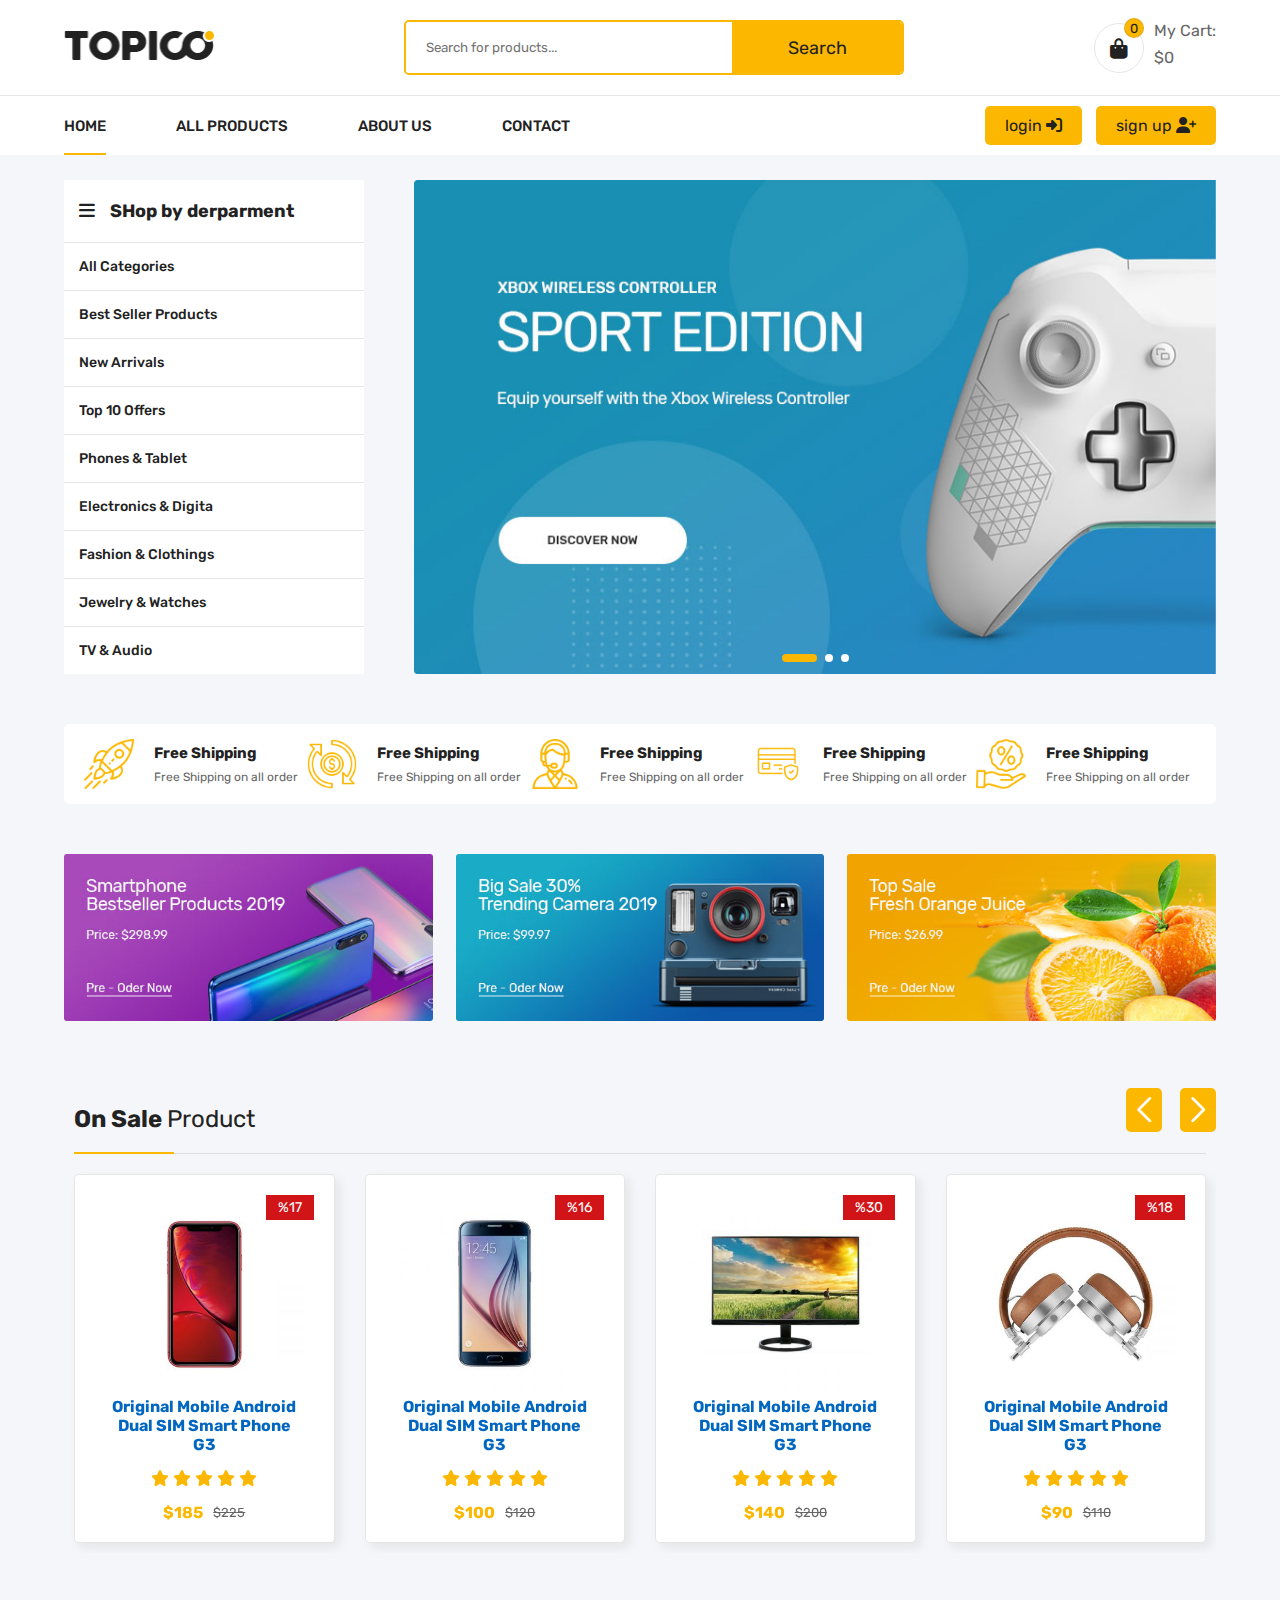
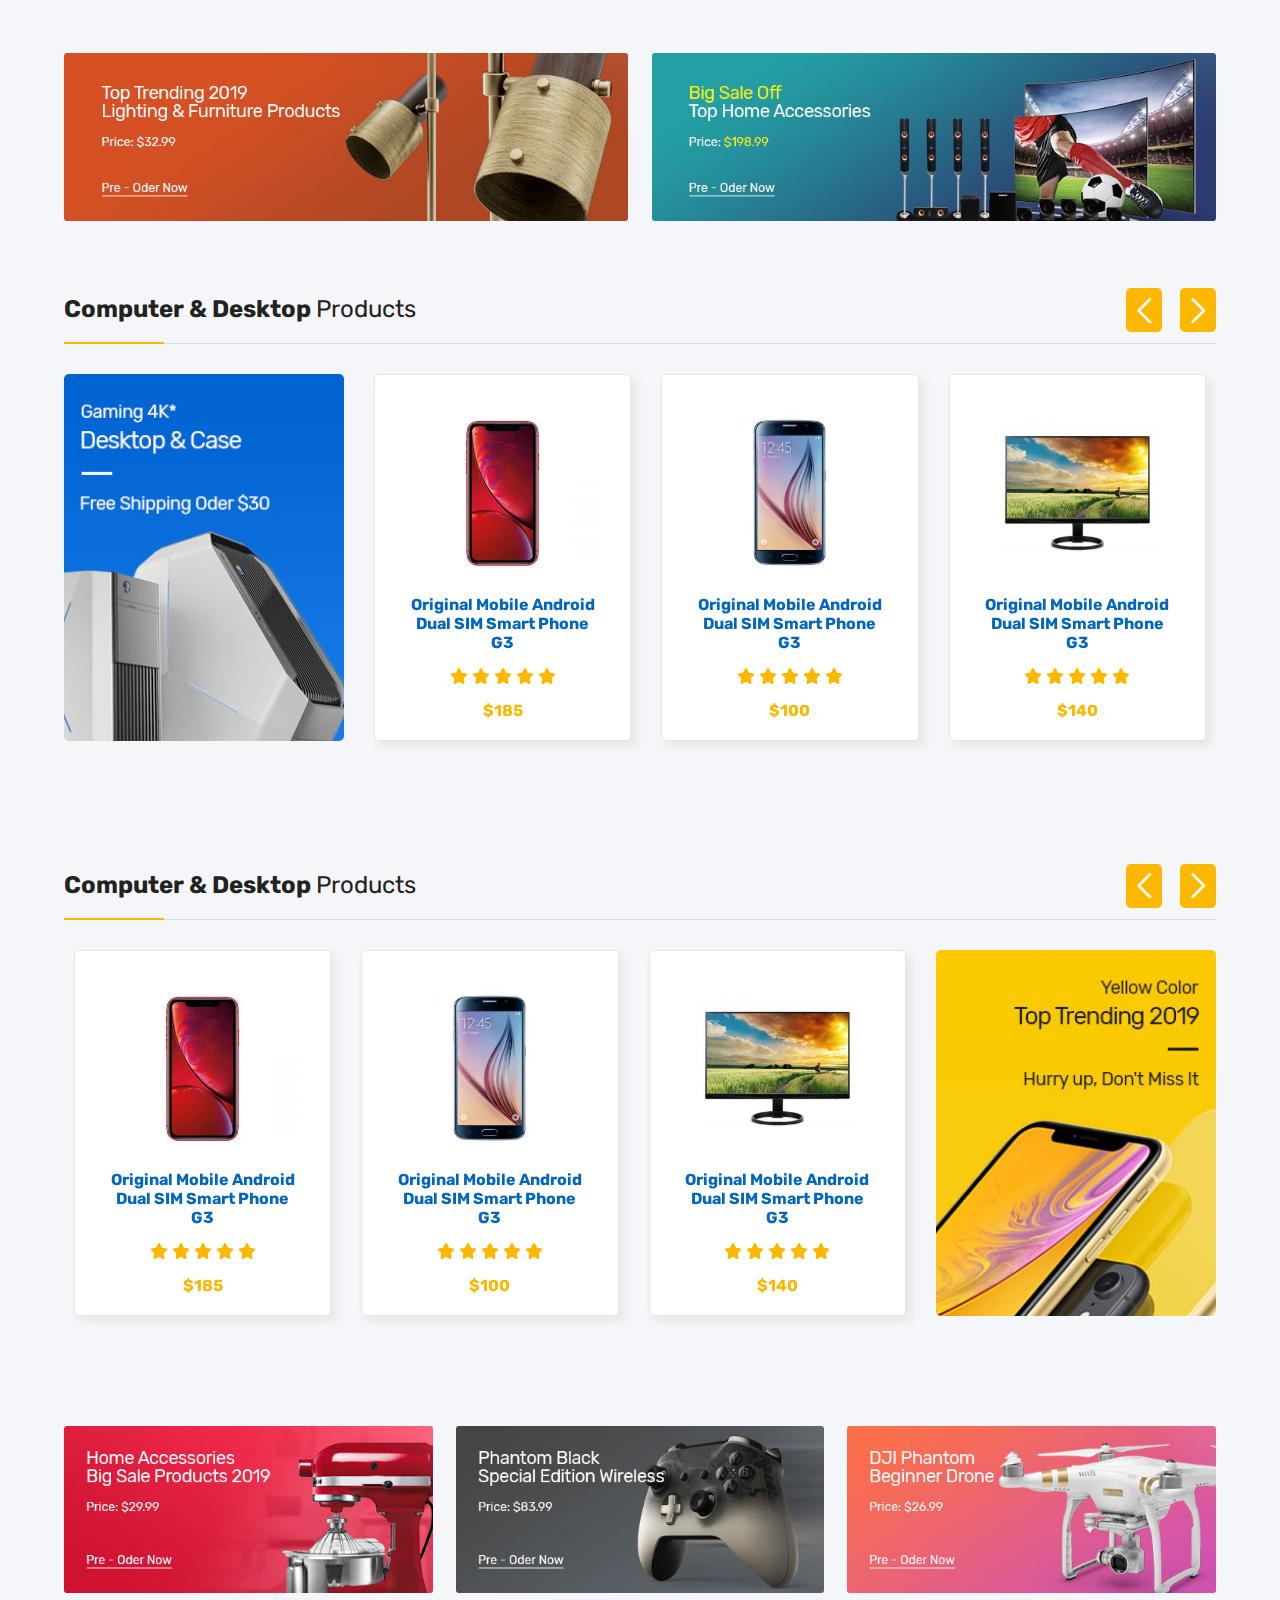
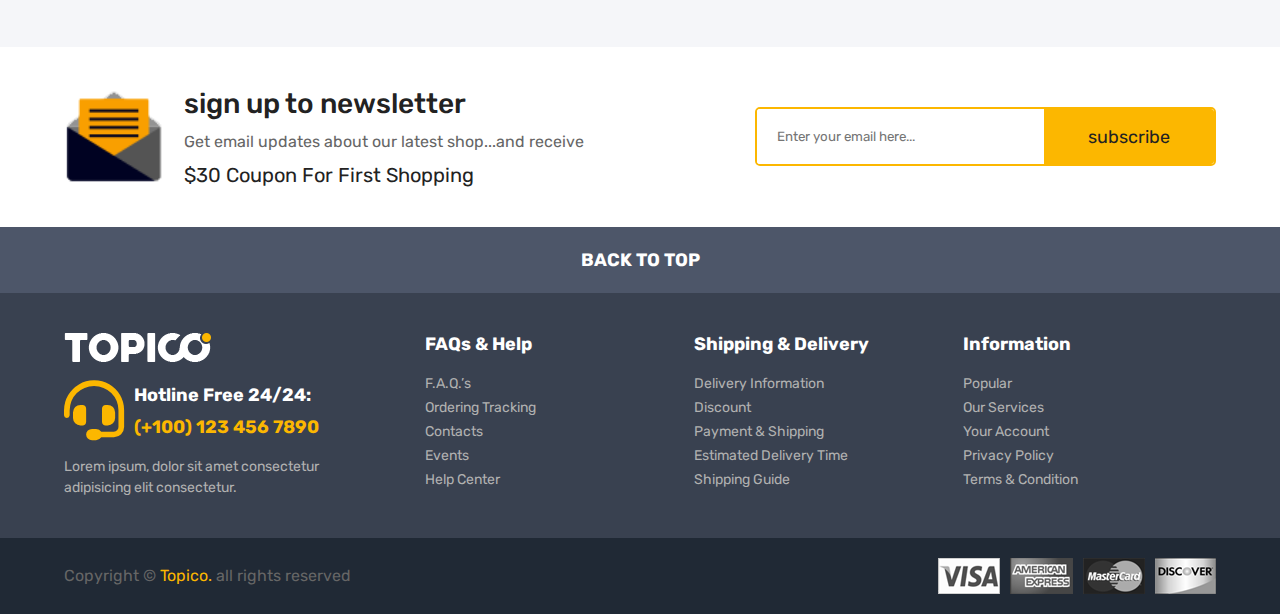
==== index.html @ 43ccbbe2 "Add files via upload" ====
<!DOCTYPE html>
<html lang="en">
<head>
    <meta charset="UTF-8">
    <meta name="viewport" content="width=device-width, initial-scale=1.0">
    <title>Topoco</title>

    <!-- File CSS -->
    <link rel="stylesheet" href="css/style.css">

    <!-- Font Awesome -->
    <link rel="stylesheet" href="https://cdnjs.cloudflare.com/ajax/libs/font-awesome/6.5.1/css/all.min.css">

    <!-- Link Swiper's CSS -->
    <link rel="stylesheet" href="https://cdn.jsdelivr.net/npm/swiper@11/swiper-bundle.min.css" />

</head>
<body>


    <header>
        <div class="container top-nav">
            <a href="index.html" class="logo"><img src="img/logo-black.png" alt=""></a>
            <form action="" class="search">
                <input type="search" placeholder="Search for products...">
                <button type="submit">Search</button>
            </form>

            <div class="cart_header">
                <div onclick="open_cart()" class="icon_cart">
                    <i class="fa-solid fa-bag-shopping"></i>
                    <span class="count_item">0</span>
                </div>
                <div class="tottal_price">
                    <p>My Cart:</p>
                    <p class="price_cart_Head">$0</p>
                </div>
            </div>
        </div>

        <nav>
            <div class="links container">
                <i onclick="open_menu()" class="fa-solid fa-bars btn_open_menu"></i>
                <ul id="menu">
                    <span onclick="close_menu()" class="bg-overlay"></span>
                    <i onclick="close_menu()" class="fa-regular fa-circle-xmark btn_close_menu"></i>
                    <img class="logo_menu" src="img/logo-black.png" alt="">
                    
                    <li class="active"><a href="index.html">home</a></li>
                    <li><a href="all_products.html">all products</a></li>
                    <li><a href="">about us</a></li>
                    <li><a href="">contact</a></li>
                </ul>

                <div class="loging_signup">
                    <a href="login.html">login <i class="fa-solid fa-right-to-bracket"></i></a>
                    <a href="signup_page.html">sign up <i class="fa-solid fa-user-plus"></i></a>
                </div>
            </div>
        </nav>
    </header>

    <div class="cart ">
        <div class="top_cart">
            <h3>My cart <span class="count_item_cart">(0Item in Cart)</span></h3>
            <span onclick="close_cart()" class="close_cart"><i class="fa-regular fa-circle-xmark"></i></span>
        </div>

        <div class="items_in_cart">
        
        
            
        </div>

        <div class="bottom_Cart">
            <div class="total">
                <p>Cart subtotal</p>
                <p class="price_cart_total">$0</p>
            </div>

            <div class="button_Cart">
                <a href="checkout.html" class="btn_cart">Proceed to checkout</a>
                <button onclick="close_cart()" class="btn_cart trans_bg">Shop more</button>
            </div>
        </div>
    </div>


    <section class="slider">
        <div class="container">
            <div class="side_bar">
                <h2><i class="fa-solid fa-bars"></i> SHop by derparment</h2>
                <a href="#">All Categories</a>
                <a href="#">Best Seller Products</a>
                <a href="#">New Arrivals</a>
                <a href="#">Top 10 Offers</a>
                <a href="#">Phones & Tablet</a>
                <a href="#">Electronics & Digita</a>
                <a href="#">Fashion & Clothings</a>
                <a href="#">Jewelry & Watches</a>
                <a href="#">TV & Audio</a>
            </div>

              <!-- Swiper -->
  <div class="slide-swp mySwiper">
    <div class="swiper-wrapper">
      <div class="swiper-slide">
        <a href="#"><img src="img/slider-01.jpg" alt=""></a>
      </div>

      <div class="swiper-slide">
        <a href="#"><img src="img/slider-02.jpg" alt=""></a>
      </div>

      <div class="swiper-slide">
        <a href="#"><img src="img/slider-03.jpg" alt=""></a>
      </div>

    </div>
    <div class="swiper-pagination"></div>
  </div>
        </div>
    </section>

    <section class="features">
        <div class="container">
            <div class="feature_item">
                <img src="img/features1.png" alt="">
                <div class="text">
                    <h4>Free Shipping</h4>
                    <p>Free Shipping on all order</p>
                </div>
            </div>

            <div class="feature_item">
                <img src="img/features2.png" alt="">
                <div class="text">
                    <h4>Free Shipping</h4>
                    <p>Free Shipping on all order</p>
                </div>
            </div>


            <div class="feature_item">
                <img src="img/features3.png" alt="">
                <div class="text">
                    <h4>Free Shipping</h4>
                    <p>Free Shipping on all order</p>
                </div>
            </div>


            <div class="feature_item">
                <img src="img/features4.png" alt="">
                <div class="text">
                    <h4>Free Shipping</h4>
                    <p>Free Shipping on all order</p>
                </div>
            </div>


            <div class="feature_item">
                <img src="img/features5.png" alt="">
                <div class="text">
                    <h4>Free Shipping</h4>
                    <p>Free Shipping on all order</p>
                </div>
            </div>


        </div>
    </section>


    <section class="banner">
        <div class="container">

            <div class="banner_img">
                <div class="glass_hover"></div>
                <a href="#"></a>
                    <img src="img/banner/banner-1.jpg" alt="">
               
            </div>

            <div class="banner_img">
                <div class="glass_hover"></div>
                <a href="#"></a>
                    <img src="img/banner/banner-2.jpg" alt="">
              
            </div>

            <div class="banner_img">
                <div class="glass_hover"></div>
                <a href="#"></a>
                    <img src="img/banner/banner-3.jpg" alt="">
                
            </div>

        </div>
    </section>


    <section class="slide slide_sale">
        <div class="container">

            <div class="sale_sec mySwiper">

                <div class="top_slide">
                    <h2>on sale <span>product</span></h2>
                </div>

                <div id="swiper_items_sale" class="products swiper-wrapper">

                    

                </div>

                <div class="swiper-button-next btn_Swip"></div>
                <div class="swiper-button-prev btn_Swip"></div>

                
                
            </div>
        </div>
    </section>


    <section class="banner banner_big">
        <div class="container">

            <div class="banner_img">
                <div class="glass_hover"></div>
                <a href="#"></a>
                    <img src="img/banner/banner-4.jpg" alt="">
              
            </div>

            <div class="banner_img">
                <div class="glass_hover"></div>
                <a href="#"></a>
                    <img src="img/banner/banner-5.jpg" alt="">
                
            </div>

        </div>
    </section>


    
    <section class="slide slide_product">
        <div class="container">


            <div class="top_slide">
                <h2>Computer & Desktop <span>products</span></h2>
            </div>

            <div class="slide_with_img">

                <div class="categ_img">
                    <a href="#"><img src="img/banner/banner-sm-1.jpg" alt=""></a>
                </div>

                <div class="product_swip mySwiper">

                    <div class="products other_product_swiper swiper-wrapper" id="other_product_swiper">

                    </div>

                    <div class="swiper-button-next btn_Swip"></div>
                    <div class="swiper-button-prev btn_Swip"></div>


                </div>
            </div>
        </div>
    </section>


    <section class="slide slide_product">
        <div class="container">


            <div class="top_slide">
                <h2>Computer & Desktop <span>products</span></h2>
            </div>

            <div class="slide_with_img">

          

                <div class="product_swip mySwiper">

                    <div class="products other_product_swiper swiper-wrapper" id="other_product_swiper2">

                    </div>

                    <div class="swiper-button-next btn_Swip"></div>
                    <div class="swiper-button-prev btn_Swip"></div>


                </div>

                <div class="categ_img">
                    <a href="#"><img src="img/banner/banner-sm-2.jpg" alt=""></a>
                </div>
            </div>
        </div>
    </section>

    <section class="banner">
        <div class="container">

            <div class="banner_img">
                <div class="glass_hover"></div>
                <a href="#"></a>
                    <img src="img/banner/banner-6.jpg" alt="">
               
            </div>

            <div class="banner_img">
                <div class="glass_hover"></div>
                <a href="#"></a>
                    <img src="img/banner/banner-7.jpg" alt="">
              
            </div>

            <div class="banner_img">
                <div class="glass_hover"></div>
                <a href="#"></a>
                    <img src="img/banner/banner-8.jpg" alt="">
                
            </div>

        </div>
    </section>


    <div class="newsletter">
        <div class="container">
            <div class="text">
                <img src="img/icon_email.png" alt="">
                <div class="content">
                    <h4>sign up to newsletter</h4>
                    <p>Get email updates about our latest shop...and receive</p>
                    <h6>$30 Coupon For First Shopping</h6>
                </div>
            </div>

            <form action="" class="newsletter_form">
                <input type="email" placeholder="Enter your email here...">
                <button type="submit">subscribe</button>
            </form>
    </div>
    </div>

    <div class="back_to_top">
        <p>back to top</p>
    </div>

    <footer>
        <div class="container">
            <div class="big_row">
                <img src="img/logo-white.png" alt="">
                <div class="hotline">
                    <i class="fa-solid fa-headset"></i>
                    <div class="text">
                        <h5>Hotline Free 24/24:</h5>
                        <h6>(+100) 123 456 7890</h6>
                    </div>
                </div>

                <p>Lorem ipsum, dolor sit amet consectetur adipisicing elit consectetur.</p>
            </div>

            <div class="row">
                <h4>FAQs & Help</h4>

                <div class="links">
                    <a href="#">F.A.Q.’s</a>
                    <a href="#">Ordering Tracking</a>
                    <a href="#">Contacts</a>
                    <a href="#">Events</a>
                    <a href="#">Help Center</a>
                </div>
            </div>


            <div class="row">
                <h4>Shipping & Delivery</h4>

                <div class="links">
                    <a href="#">Delivery Information</a>
                    <a href="#">Discount</a>
                    <a href="#">Payment & Shipping</a>
                    <a href="#">Estimated Delivery Time</a>
                    <a href="#">Shipping Guide</a>
                </div>
            </div>


            <div class="row">
                <h4>Information</h4>

                <div class="links">
                    <a href="#">Popular</a>
                    <a href="#">Our Services</a>
                    <a href="#">Your Account</a>
                    <a href="#">Privacy Policy</a>
                    <a href="#">Terms & Condition</a>
                </div>
            </div>


        </div>

        <div class="bottom_footer">
            <div class="container">
                <p>Copyright &copy; <span>Topico.</span> all rights reserved</p>

                <div class="payment_img">
                    <img src="img/payment-1.png" alt="">
                    <img src="img/payment-2.png" alt="">
                    <img src="img/payment-3.png" alt="">
                    <img src="img/payment-4.png" alt="">
                </div>
            </div>
        </div>
    </footer>
    

    
 <!-- Swiper JS -->
 <script src="https://cdn.jsdelivr.net/npm/swiper@11/swiper-bundle.min.js"></script>

    <script src="js/swiper.js"></script>
    <script src="js/main.js"></script>
    <script src="js/items_home.js"></script>
</body>
</html>
---- css/style.css ----
/* fonts */
@import url('https://fonts.googleapis.com/css2?family=Rubik:wght@300;400;500;600;700;800&display=swap');
*{
    padding: 0;
    margin: 0;
    box-sizing: border-box;
    text-decoration: none;
    list-style: none;
    font-family: 'Rubik', sans-serif;
}

:root{
    --main-color: #fcb700;
    --dark-color: #222222;
    --parg-color: #666666;
    --dark-red: #d01418;
    --border-color: #6666662a;
    --name-item: #0066c0;
}

body{
    background: #f5f6f9;
    margin-top: 180px;
}

h1,h2,h3,h4,h5,h6{
    color: var(--dark-color);
}

p{
    color: var(--parg-color);
}
.container{
    width: 75%;
    margin: auto;
}
@media (max-width:1500px) {
    .container{
        width: 90%;
    }
}


/* header */

header{
    position: fixed;
    top: 0;
    left: 0;
    right: 0;
    background: #fff;
    z-index: 1000;
}
header .top-nav{
    display: flex;
    justify-content: space-between;
    align-items: center;
    padding: 20px 0;
}

header .top-nav .logo img{
    width: 150px;
}
header .top-nav .search{
    width: 500px;
    border: 2px solid var(--main-color);
    position: relative;
    border-radius: 5px;
    overflow: hidden;
}
header .top-nav .search input{
    padding: 18px 175px 18px 20px;
    outline: none;
    border: none;
    width: 100%;
}
header .top-nav .search button{
    position: absolute;
    top: 0;
    right: 0;
    outline: none;
    border: none;
    width: 170px;
    background-color: var(--main-color);
    height: 100%;
    font-size: 18px;
    color: var(--dark-color);
    cursor: pointer;
}

header .top-nav .cart_header{
    display: flex;
    gap: 10px;
    align-items: center;
}
header .top-nav .cart_header i{
    color: var(--dark-color);
    font-size: 20px;
    border: 1px solid var(--border-color);
    width: 50px;
    height: 50px;
    text-align: center;
    line-height: 50px;
    border-radius: 50%;
    cursor: pointer;
    transition: 0.3s ease;
}
header .top-nav .cart_header i:hover{
    background-color: var(--main-color);
    color: #fff;
}
header .top-nav .cart_header .icon_cart{
    position: relative;
}
header .top-nav .cart_header .count_item{
    position: absolute;
    background: var(--main-color);
    width: 20px;
    height: 20px;
    border-radius: 50%;
    text-align: center;
    line-height: 20px;
    font-size: 13px;
    top: -5px;
    right: 0px;
    color: var(--dark-color);
    border: 1px solid var(--border-color);
}
header .top-nav .cart_header .tottal_price p{
    margin-bottom: 8px;
}

header nav{
    border-top: 1px solid var(--border-color);
}
header .links{
    display: flex;
    justify-content: space-between;
    align-items: center;
}
header .links ul{
    display: flex;
    gap: 70px;
}
header .links ul li a{
    color: var(--dark-color);
    text-transform: uppercase;
    font-weight: 500;
    font-size: 15px;
}

header .links ul li{
    position: relative;
    padding: 20px 0;
}
header .links ul li::after{
    content: '';
    position: absolute;
    bottom: 0;
    left: 0;
    width: 0%;
    height: 2px;
    background: var(--main-color);
    transition: 0.3s ease-in-out;
}
header .links ul li.active::after,
header .links ul li:hover::after{
    width: 100%;
}

header .links .loging_signup a{
    color: var(--dark-color);
    padding: 10px 20px;
    background-color: var(--main-color);
    margin-left: 10px;
    border-radius: 5px;
}

/* end Header */


/* Cart */

.cart{
    position: fixed;
    top: 0;
    right: -400px;
    bottom: 0;
    background: #fff;
    z-index: 1100;
    padding: 30px;
    border-left: 1px solid var(--border-color);
    display: flex;
    flex-direction: column;
    justify-content: space-between;
    width: 400px;
    transition: 0.3s ease;
}
.cart.active{
    right: 0;
}
.cart .top_cart{
    display: flex;
    align-items: center;
    justify-content: space-between;
}
.cart .top_cart .close_cart i{
    font-size: 35px;
    cursor: pointer;
}
.cart .top_cart h3{
    font-size: 18px;
}
.cart .top_cart h3 span{
    font-size: 14px;
    color: var(--parg-color);
    font-weight: normal;
}

.cart .items_in_cart{
    padding: 20px 0;
    border-block: 1px solid var(--border-color);
    margin-block: 20px;
    height: 100%;
}
.cart .item_cart{
    display: flex;
    gap: 20px;
    align-items: center;
    justify-content: center;
    margin-bottom: 25px;
}
.cart .item_cart:last-child{
    margin-bottom: 0;
}
.cart .item_cart img{
    width: 100px;
}
.cart .item_cart h4{
    margin-bottom: 10px;
    font-weight: 500;
}
.cart .item_cart .delete_item{
    outline: none;
    border: none;
}
.cart .item_cart .delete_item i{
    font-size: 22px;
    cursor: pointer;
    transition: 0.3s;
}
.cart .item_cart .delete_item i:hover{
    color: var(--dark-red);
    transform: scale(1.2);
}






.cart .bottom_Cart .total{
    display: flex;
    justify-content: space-between;
    margin-bottom: 30px;
}
.cart .bottom_Cart .total .price_cart_total{
    color: var(--main-color);
}
.cart .button_Cart{
    display: flex;
    flex-direction: column;
    gap: 20px;
}
.cart .button_Cart .btn_cart{
    border: 2px solid var(--main-color);
    border-radius: 5px;
    color: var(--dark-color);
    padding: 15px 0;
    text-align: center;
    font-size: 16px;
    text-transform: uppercase;
    cursor: pointer;
    background: var(--main-color);
    transition: 0.3s ease;
}
.cart .button_Cart .btn_cart:hover{
    background: transparent;
}
.cart .button_Cart .trans_bg{
    background: transparent;
}
.cart .button_Cart .trans_bg:hover{
    background: var(--main-color);
}


/* end cart */


/* start slider */
.slider .container{
    display: flex;
    justify-content: space-between;
}
.slider .container .side_bar{
    width: 300px;
    background: #fff;
    display: flex;
    flex-direction: column;
}
.slider .container .side_bar h2{
    padding: 20px 15px;
    display: flex;
    gap: 15px;
    align-items: center;
    font-size: 18px;
}
.slider .container .side_bar a{
    padding: 15px;
    font-size: 14px;
    font-weight: 500;
    color: var(--dark-color);
    border-top: 1px solid var(--border-color);
    transition: 0.3s ease-in-out;
}
.slider .container .side_bar a:hover{
    color: var(--main-color);
}


.slider .container .slide-swp{
    width: calc(100% - 350px);
    overflow: hidden;
    position: relative;
}
.slider .container .slide-swp img{
    width: 100%;
    height: 100%;
    object-fit: cover;
    object-position: left top;
}
.slider .container .slide-swp .swiper-pagination span{
    background: #fff;
    opacity: 1;
}

.swiper-pagination-bullet-active{
    background: var(--main-color) !important;
    width: 35px !important;
    height: 8px !important;
    border-radius: 30px !important;
}


/* end slider */

/* start features */

.features{
    margin: 50px 0;
}
.features .container{
    display: flex;
    background-color: #fff;
    padding: 15px 20px;
    border-radius: 5px;
    justify-content: space-between;
    flex-wrap: wrap;
}

.features .container .feature_item{
    width: 18%;
    min-width: 220px;
    display: flex;
    align-items: center;
    gap: 20px;
}

.features .container .feature_item img{
    width: 50px;
}

.features .container .feature_item h4{
    margin-bottom: 8px;
    font-size: 15px;
}
.features .container .feature_item p{
    font-size: 12px;
}

/* end features */ 

/* start banner */

.banner{
    margin: 50px 0;
}
.banner .container{
    display: flex;
    justify-content: space-between;
}
.banner .container .banner_img{
    width: 32%;
    position: relative;

}
.banner .container .banner_img img{
    width: 100%;
}

.banner .glass_hover{
    position: absolute;
    height: 100%;
    width: 100%;
    top: 0;
    left: 0;
}
.banner .glass_hover::after{
    content: '';
    position: absolute;
    top: 0;
    left: 0;
    width: 100%;
    height: 100%;
    background: linear-gradient(50deg , transparent 50% , 
    rgba(255,255,255,0.1) 60% , rgba(255,255,255,0.5) 70% , transparent 71%);
    background-size: 200% 100%;
    background-position: 200% 0;
    z-index: 90;
    transition: 0.8s;
}
.banner .banner_img:hover .glass_hover::after{
    background-position: -20% 0;
}

.banner .banner_img a{
    position: absolute;
    top: 0;
    left: 0;
    width: 100%;
    height: 100%;
    z-index: 100;
}

.banner_big.banner .container .banner_img{
    width: 49%;
    position: relative;

}


/* end banner */


/* start slide */
.slide{
    margin-bottom: 100px;
}
.top_slide{
    position: relative;
    margin-bottom: 20px;
    padding: 20px 0;
    border-bottom: 1px solid var(--border-color);
}
.top_slide::after{
    position: absolute;
    content: '';
    bottom: -1px;
    left: 0;
    width: 100px;
    height: 2px;
    background: var(--main-color);
}
.top_slide h2{
    text-transform: capitalize;
}
.top_slide h2 span{
    font-weight: normal;
}

/*----------*/

/* prdouct  card style */

.product{
    position: relative;
    background: #fff;
    padding: 20px 30px;
    text-align: center;
    overflow: hidden;
    box-shadow: 5px 5px 10px #94949428;
    border: 1px solid var(--border-color);
    border-radius: 5px;
    width: 25%;
}
.product .sale_present{
    position: absolute;
    top: 20px;
    right: 20px;
    z-index: 2;
    background-color: var(--dark-red);
    color: #fff;
    padding: 4px 12px;
    font-size: 14px;
}

.product .img_product{
    position: relative;
}
.product .img_product img{
    width: 100%;
    transition: 0.3s ease-in-out;
}
.product .img_product .img_hover{
    position: absolute;
    top: 0;
    left: 0;
    width: 100%;
    opacity: 0;
    scale: 0.1;
}
.product:hover .img_product img{
    opacity: 0;
}
.product:hover .img_product .img_hover{
    opacity: 1;
    scale: 1;
}
.product .name_product{
    font-size: 16px;
}
.product .name_product a{
    color: var(--name-item);
}
.product .name_product a:hover{
    text-decoration: underline;
}
.stars{
    margin: 15px 0;
}
.stars i{
    color: var(--main-color);
}
.price{
    display: flex;
    justify-content: center;
    align-items: center;
    gap: 10px;
}
.price p{
    color: var(--main-color);
    font-weight: bold;
}
.price .old_price{
    color: var(--parg-color);
    text-decoration: line-through;
    font-size: 13px;
    font-weight: normal;
}
.product .icons{
    display: flex;
    flex-direction: column;
    gap: 10px;
    position: absolute;
    right: -80px;
    z-index: 3;
    top: 50%;
    transform: translateY(-50%);
    transition: 0.3s ease-in-out;
}
.product .icons i{
    color: var(--dark-color);
    background: #fff;
    width: 50px;
    height: 50px;
    line-height: 50px;
    border: 1px solid var(--border-color);
    border-radius: 50%;
    text-align: center;
    cursor: pointer;
    transition: 0.3s ease;
}
.product .icons i.active{
    background: var(--main-color);
    cursor: auto;
    pointer-events: none;
    position: relative;
    overflow: hidden;
}
.product .icons i.active::after{
    content: '';
    position: absolute;
    top: 0;
    left: 0;
    width: 100%;
    height: 100%;
    background: #0000004f;
    z-index: 5;
}
.product .icons i:hover{
    background: var(--main-color);
}
.product:hover .icons{
    right: 20px;
}


/* sliders */

.slide .container{
    position: relative;
}
.slide .container .mySwiper{
    overflow: hidden;
    padding: 10px;
}
.slide .container .mySwiper .btn_Swip{
    position: absolute;
    top: 35px;
    right: 0;
    background: var(--main-color);
    color: #fff;
    font-weight: bold;
    padding: 0 18px;
    border-radius: 5px;
}
.slide .container .mySwiper .btn_Swip::after{
    font-size: 25px;
}
.slide .container .mySwiper .btn_Swip.swiper-button-prev{
    left: calc(100% - 90px);
} 


/* slide_product */

.slide_product .product_swip{
    width: calc(100% - 300px);
}

.slide_product .slide_with_img{
    display: flex;
    justify-content: space-between;
}


.slide_product .categ_img{
    padding: 10px 0;
    width: 280px;
}
.slide_product .categ_img img{
    width: 100%;
    height: 100%;
    object-fit: cover;
    border-radius: 5px;
}



/* newsletter */

.newsletter{
    background: #fff;
}

.newsletter .container{
    display: flex;
    justify-content: space-between;
    align-items: center;
    padding: 40px 0;
}
.newsletter .text{
    width: 50%;
    display: flex;
    align-items: center;
    gap: 20px;
}
.newsletter .text img{
    width: 100px;
}

.newsletter .text h4{
    font-size: 28px;
    font-weight: 500;
}

.newsletter .text p{
    margin: 12px 0;
}
.newsletter .text h6{
    font-size: 20px;
    font-weight: normal;
}
.newsletter .newsletter_form{
    width: 40%;
    border: 2px solid var(--main-color);
    border-radius: 5px;
    overflow: hidden;
    position: relative;
}

.newsletter .newsletter_form input{
    padding: 20px 175px 20px 20px;
    outline: none;
    border: none;
    width: 100%;
}
.newsletter .newsletter_form button{
    background: var(--main-color);
    outline: none;
    border: none;
    width: 170px;
    position: absolute;
    right: 0;
    top: 0;
    height: 100%;
    cursor: pointer;
    font-size: 18px;
    color: #222;
}

/* footer */

.back_to_top{
    background: #4d5669;
}

.back_to_top p{
    padding: 22px 0;
    color: #fff;
    font-size: 18px;
    font-weight: bold;
    text-align: center;
    text-transform: uppercase;
    cursor: pointer;
}

footer{
    background: #394150;
}
footer .container{
    display: flex;
    justify-content: space-between;
    padding: 40px 0;
}
footer .container .big_row{
    width: 30%;
}

footer .container .big_row .hotline{
    display: flex;
    align-items: center;
    margin: 15px 0 ;
    gap: 10px;
}
footer .container .big_row .hotline i{
    font-size: 60px;
    color: var(--main-color);
}
footer .container .big_row .hotline h5{
    color: #fff;
    font-size: 18px;
    margin-bottom: 10px;
}
footer .container .big_row .hotline h6{
    color: var(--main-color);
    font-size: 18px;
}
footer .container .big_row p{
    width: 90%;
    color: #b1b1b1;
    font-size: 14px;
    line-height: 1.5;
}

footer .container .row{
    width: 22%;

}
footer .container .row h4{
    color: #fff;
    font-size: 18px;
    margin-bottom: 20px;
}
footer .container .row .links{
    display: flex;
    flex-direction: column;
    gap: 7px;
}
footer .container .row .links a{
    color: #b1b1b1;
    font-size: 14px;
    position: relative;
    left: 0;
    transition: 0.3S ease-in-out;
}
footer .container .row .links a:hover{
    left: 8px;
    color: var(--main-color);
}
footer .bottom_footer{
    background: #202935;
}
footer .bottom_footer .container{
    padding: 20px 0;
    align-items: center;
}
footer .bottom_footer .container span{
    color: var(--main-color);
}
footer .bottom_footer .payment_img{
    display: flex;
    gap: 10px;
}
footer .bottom_footer .payment_img img{
    filter: grayscale(100%);
    cursor: pointer;
    transition: 0.3s;
}
footer .bottom_footer .payment_img img:hover{
    filter: grayscale(0%);
}


/* Resopnsive */
header .links ul .bg-overlay,
header .links .btn_open_menu,
header .links ul .logo_menu,
header .links ul .btn_close_menu{
    display: none;
}

@media (max-width: 1000px) {
    header .top-nav .search{
        width: 420px;
    }
    .slider .container .side_bar{
        display: none;
    }
    .slider .container .slide-swp{
        width: 100%;
    }
    .features .container .feature_item{
        margin-bottom: 10px;
    }
    .newsletter .container{
        flex-direction: column;
        gap: 30px;
    }
    .newsletter .container .text{
        width: 100%;
    }
    .newsletter .newsletter_form{
        width: 70%;
    }
    footer .container{
        flex-wrap: wrap;
    }
    footer .container .row{
        width: 40%;
        margin-bottom: 20px;
    }
    footer .container .big_row{
        width: 50%;
        margin-bottom: 20px;
    }

}

@media (max-width: 900px){
    body{
        margin-top: 240px;
    }
    header .top-nav{
        flex-wrap: wrap;
    }
    header .top-nav .search{
        order: 3;
        width: 80%;
        margin: 10px auto 0;
    }
    header .links{
        padding: 20px 0;
    }
    header .links ul{
        padding-top: 50px;
        position: fixed;
        top: 0;
        left: -420px;
        bottom: 0;
        background: #ffff;
        flex-direction: column;
        gap: 20px;
        width: 400px;
        border-right: 1px solid var(--border-color);
        text-align: center;
        transition: 0.3s ease-in-out;
    }
    header .links ul.active{
        left: 0;
    }
    header .links ul .logo_menu{
        width: 140px;
        margin: 0px auto;
        display: block;
    }
    header .links ul .btn_close_menu{
        position: absolute;
        top: 20px;
        right: 20px;
        font-size: 40px;
        color: var(--main-color);
        display: block;
    }
    header .links .btn_open_menu{
        display: block;
        font-size: 25px;
    }
    header .links ul .bg-overlay{
        display: block;
        position: fixed;
        top: 0;
        right: -100%;
        height: 100%;
        background: #0000003d;
        width: calc(100vw - 400px);
        transition: 0.3s ease-in-out;
    }
    header .links ul.active .bg-overlay{
        right: 0;
    }
    .banner{
        margin: 0;
    }
    .slide{
        margin-bottom: 50px;
    }
    .slide_product .categ_img{
        display: none;
    }
    .slide_product .product_swip{
        width: 100%;
    }
    .newsletter .text h4{
        font-size: 25px;
    }
    .newsletter .text p{
        font-size: 14px;
    }
    .newsletter .text h6{
        font-size: 18px;
    }
}

@media (max-width: 500px){
    header .top-nav .search{
        width: 100%;
    }
    header .top-nav .search input{
        padding: 13px 130px 13px 20px;
    }
    header .top-nav .search button{
        width: 120px;
        font-size: 14px;
    }
    header .links ul{
        width: 100%;
        left: -100%;
    }
    .cart{
        width: 100%;
        right: -100%;
    }
    .product .name_product a{
        font-size: 13px;
    }
    .product{
        padding: 15px 10px;
    }
    .stars i{
        font-size: 14px;
    }
    .slide{
        margin-bottom: 30px;
    }
    .top_slide h2{
        font-size: 16px;
    }
    .newsletter .newsletter_form{
        width: 100%;
    }
    .newsletter .text h4{
        font-size: 23px;
    }
    .newsletter .text p{
        font-size: 13px;
    }
    .newsletter .text h6{
        font-size: 16px;
    }
    .newsletter .newsletter_form button{
        width: 120px;
        font-size: 14px;
    }
    .newsletter .newsletter_form input{
        padding: 16px 140px 16px 20px;
    }
    footer .container .row{
        width: 100%;
    }
    footer .container .big_row{
        width: 100%;
    }
}





/* item_detail page */

.item_detail{
    background: #fff;
    padding: 50px 0;
}

.item_detail .container{
    display: flex;
    justify-content: space-between;
    align-items: center;
}
.item_detail .img_item{
    width: 40%;
}
.item_detail .img_item .big_img img{
    width: 100%;
}
.item_detail .img_item .sm_imgs{
    display: flex;
    justify-content: space-between;
    cursor: pointer;

}  
.item_detail .img_item .sm_imgs img{
    width: 24%;
}



.item_detail .details_item{
    width: 58%;
}
.item_detail .details_item h1{
    margin-bottom: 30px;
}
.item_detail .details_item h5{
    font-weight: 500;
    margin-bottom: 20px;
    font-size: 16px;
}
.item_detail .details_item h5 span{
    color: var(--main-color);
}
.item_detail .details_item .price{
    justify-content: left;
    margin: 20px 0;
    gap: 20px;
}
.item_detail .details_item .price p{
    font-size: 22px;
}
.item_detail .details_item .text_p{
    line-height: 1.5;
}
.item_detail .details_item h4{
    font-size: 20px;
    margin-top: 20px;
}
.item_detail .details_item button{
    border: none;
    outline: none;
    background: var(--main-color);
    color: var(--dark-color);
    font-weight: bold;
    padding: 14px 35px;
    border-radius: 5px;
    margin: 30px 0;
    font-size: 18px;
    cursor: pointer;
    text-transform: uppercase;
    transition: 0.3s;
}
.item_detail .details_item button:hover{
    scale: 1.1;
}
.item_detail .details_item .icons{
    display: flex;
    gap: 10px;
}

.item_detail .details_item .icons i{
    width: 50px;
    height: 50px;
    background: #efeeee;
    text-align: center;
    line-height: 50px;
    border-radius: 50%;
    border: 1px solid var(--border-color);
    cursor: pointer;
    transition: 0.3s ease-in-out;
}
.item_detail .details_item .icons i:hover{
    background: var(--main-color);
}



/* Resopnsive Item PAge */

@media (max-width:1000px) {
    .item_detail .container{
        flex-direction: column;
    }
    .item_detail .img_item{
        width: 50%;
        margin-bottom: 40px;
    }
    .item_detail .details_item{
        width: 100%;
    }
}
@media (max-width:700px) {
    .item_detail .img_item{
        width: 80%;
    }
}
@media (max-width:500px){
    .item_detail .details_item h1{
        font-size: 20px;
    }
    .item_detail .details_item .text_p{
        font-size: 14px;
    }
    .item_detail .details_item h4{
        font-size: 18px;
    }
    .item_detail .details_item button{
        font-size: 16px;
    }
}




/* all products page */

.top_page{
    text-align: center;
    padding: 50px 0;
}
.top_page h1{
    font-size: 40px;
    color: var(--main-color);
    margin-bottom: 25px;
}
.top_page p{
    font-size: 18px;
    width: 60%;
    margin: auto;
    color: var(--parg-color);
}



.all_products .container{
    display: flex;
    justify-content: space-between;
    align-items: flex-start;
}
.all_products .filter{
    background: #fff;
    width: 280px;
    text-transform: capitalize;
    padding: 20px 25px;
    border: 1px solid var(--border-color);
    border-radius: 5px;
}
.all_products .filter input:checked{
    accent-color: var(--main-color);
}

.all_products .filter h4{
    margin-bottom: 10px;
    margin-top: 25px;
    padding-bottom: 10px;
    border-bottom: 1px solid var(--border-color);
}

.all_products .filter span{
    font-size: 14px;
    cursor: pointer;
}

.all_products .filter .filter_item .item{
    display: flex;
    justify-content: space-between;
    align-items: center;
    margin-top: 10px;
}

.all_products .filter .filter_item .item .color{
    width: 20px;
    height: 20px;
    border-radius: 5px;
}






.all_products .products_dev{
    width: calc(100% - 300px);
    display: flex;
    flex-wrap: wrap;
    gap: 2.5%;
}
.all_products .products_dev .product{
    width: 22%;
    margin-bottom: 30px;
}


.pagination{
    padding: 10px 20px;
    background: #fff;
    border: 1px solid var(--border-color);
    display: flex;
    justify-content: center;
    align-items: center;
    width: max-content;
    margin: auto;
    margin-bottom: 40px;
}

.pagination .btn_page{
    font-size: 22px;
    padding: 0 15px;
    cursor: pointer;
    transition: 0.3s ease-in-out;
}
.pagination .btn_page:hover{
    color: var(--main-color);
}
.pagination .num_page{
    border: 1px solid transparent;
    width: 100%;
    padding: 10px 15px;
    font-size: 18px;
}
.pagination .num_page.active,
.pagination .num_page:hover{
    border: 1px solid var(--main-color);
    cursor: pointer;
}
.all_products .btn_filter{
    display: none;
}


@media (max-width:1500px) {
    .all_products .products_dev .product{
        width: 31%;
    }

}
@media (max-width:1000px){
    .all_products .container{
        position: relative;
        padding-top: 60px;
    }
    .all_products .filter{
        position: absolute;
        left: 0;
        top: 60px;
        width: 40%;
        opacity: 0;
        z-index: -100;
        transition: 0.3s opacity ease-in-out;
    }
    .all_products .filter.active{
        opacity: 1;
        z-index: 100;
    }


    .all_products .products_dev{
        width: 100%;
        gap: 0;
        justify-content: space-between;
    }
    .all_products .btn_filter{
        display: block;
        position: absolute;
        top: 0px;
        padding: 12px 30px;
        background: var(--main-color);
        border-radius: 5px;
        font-size: 18px;
        text-transform: capitalize;
    }
}
@media (max-width: 650px) {
    .all_products .products_dev .product{
        width: 48%;
    }
    .top_page h1{
        font-size: 22px;
    }
    .top_page p{
        font-size: 14px;
        width: 100%;
    }
    .top_page{
        padding-top: 10px;
    }
}
@media (max-width: 450px){
    .all_products .filter{
        width: 100%;
    }
}












/* Checkout Page */

.checkout{
    margin: 50px 0;
}
.checkout .container{
    display: flex;
    justify-content: space-between;
    align-items: flex-start;
}
.checkout form{
    width: 45%;
}
.checkout form h2{
    padding: 10px 20px;
    background: var(--main-color);
    text-transform: capitalize;
}
.checkout form .address,
.checkout form .coupon{
    background: #fff;
    margin-bottom: 20px;
    border-radius: 5px;
    overflow: hidden;
}
.checkout form .inputs{
    display: flex;
    flex-direction: column;
    padding: 15px 20px;
}
.checkout form .inputs label{
    color: var(--dark-color);
    font-size: 14px;
    text-transform: capitalize;
}
.checkout form .inputs input{
    margin: 5px 0 20px;
    padding: 12px 10px;
    outline: none;
    border: 1px solid var(--border-color);
    border-radius: 5px;
    transition: 0.3s ease-in-out;
}
.checkout form .inputs input:focus{
    border-color: var(--main-color);
}



.checkout .ordersummary{
    width: 45%;
    background: #fff;
    padding: 0 20px;
}
.checkout .ordersummary h1{
    border-bottom: 1px solid var(--border-color);
    padding: 20px 0;
    margin-bottom: 20px;
}
.checkout .ordersummary .items .item_cart{
    display: flex;
    align-items: center;
    gap: 15px;
    margin-bottom: 20px;
}
.checkout .ordersummary .items .item_cart img{
    width: 150px;
}
.checkout .ordersummary .items .item_cart h4{
    color: var(--parg-color);
    margin-bottom: 20px
}
.checkout .ordersummary .items .item_cart p{
    color: var(--dark-color);
    font-size: 18px;
}

.checkout .ordersummary .total{
    margin-bottom: 20px;
    display: flex;
    align-items: center;
    justify-content: space-between;
}

.checkout .ordersummary .total p{
    font-size: 30px; 
    font-weight: bold;
    color: var(--dark-color);
    text-transform: capitalize;
}
.checkout .ordersummary .total span{
    font-weight: bold;
    font-size: 25px;
    color: var(--dark-color);
}
.checkout .ordersummary .button_div{
    border-top: 1px solid var(--border-color);
    padding: 30px 0;
}
.checkout .ordersummary .button_div button{
    width: 100%;
    background: var(--main-color);
    color: var(--dark-color);
    border: 2px solid var(--main-color);
    padding: 15px 0;
    outline: none;
    border-radius: 5px;
    font-size: 20px;
    font-weight: bold;
    cursor: pointer;
    transition: 0.3s ease-in-out;
}
.checkout .ordersummary .button_div button:hover{
    background: transparent;
    color: var(--main-color);
}



/* responsive checkout page */

@media (max-width:1000px) {
    .checkout .container{
        flex-direction: column-reverse;
        gap: 50px;
        justify-content: center;
        align-items: center;
    }
    .checkout form {
        width: 70%;
    }
    .checkout .ordersummary{
        width: 70%;
    }
}

@media (max-width:650px) {
    .checkout form {
        width: 100%;
    }
    .checkout .ordersummary{
        width: 100%;
    }
}

@media (max-width:500px) {
    .checkout .ordersummary h1{
        font-size: 20px;
    }
    .checkout .ordersummary .items .item_cart h4{
        font-size: 14px;
    }
    .checkout .ordersummary .items .item_cart img{
        width: 100px;
    }
    .checkout .ordersummary .total p{
        font-size: 20px;
    }
    .checkout .ordersummary .total span{
        font-size: 22px;
    }
    .checkout .ordersummary .button_div button{
        font-size: 18px;
    }
    .checkout form h2{
        font-size: 20px;
    }
}
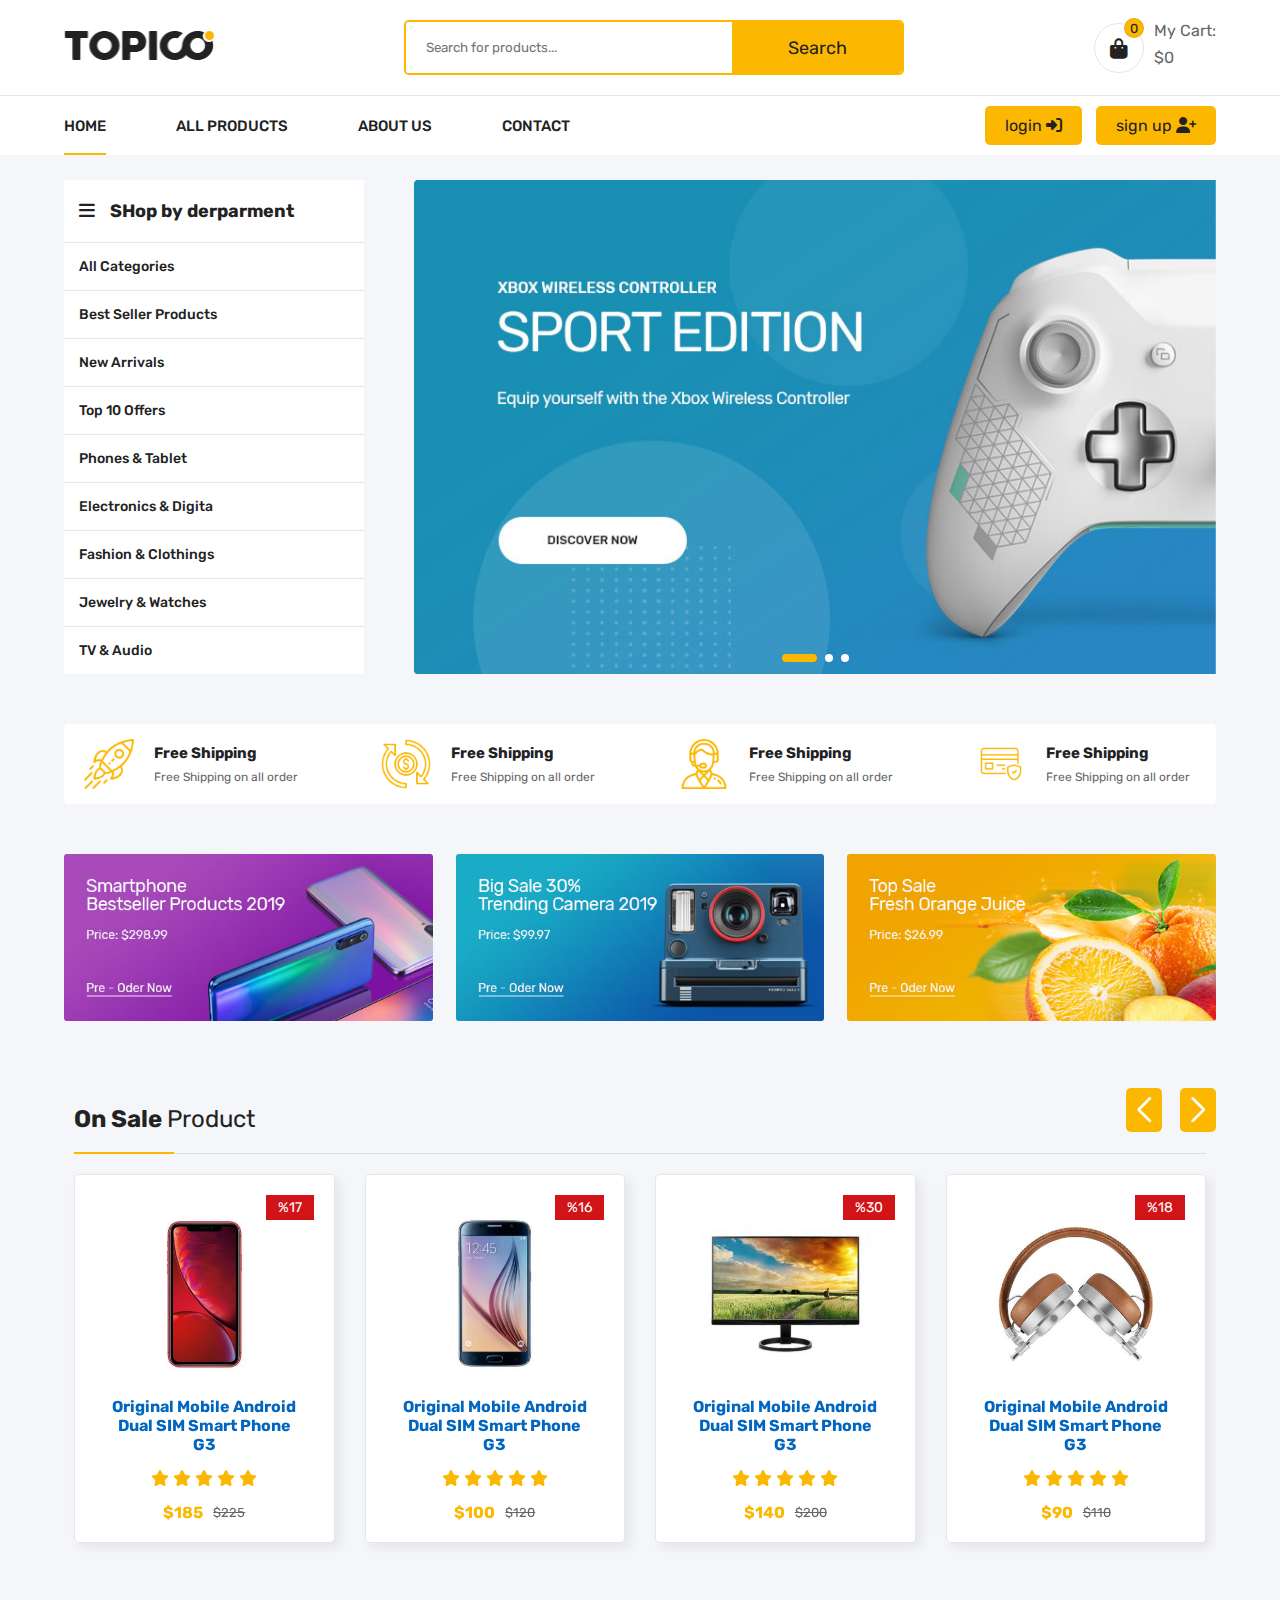
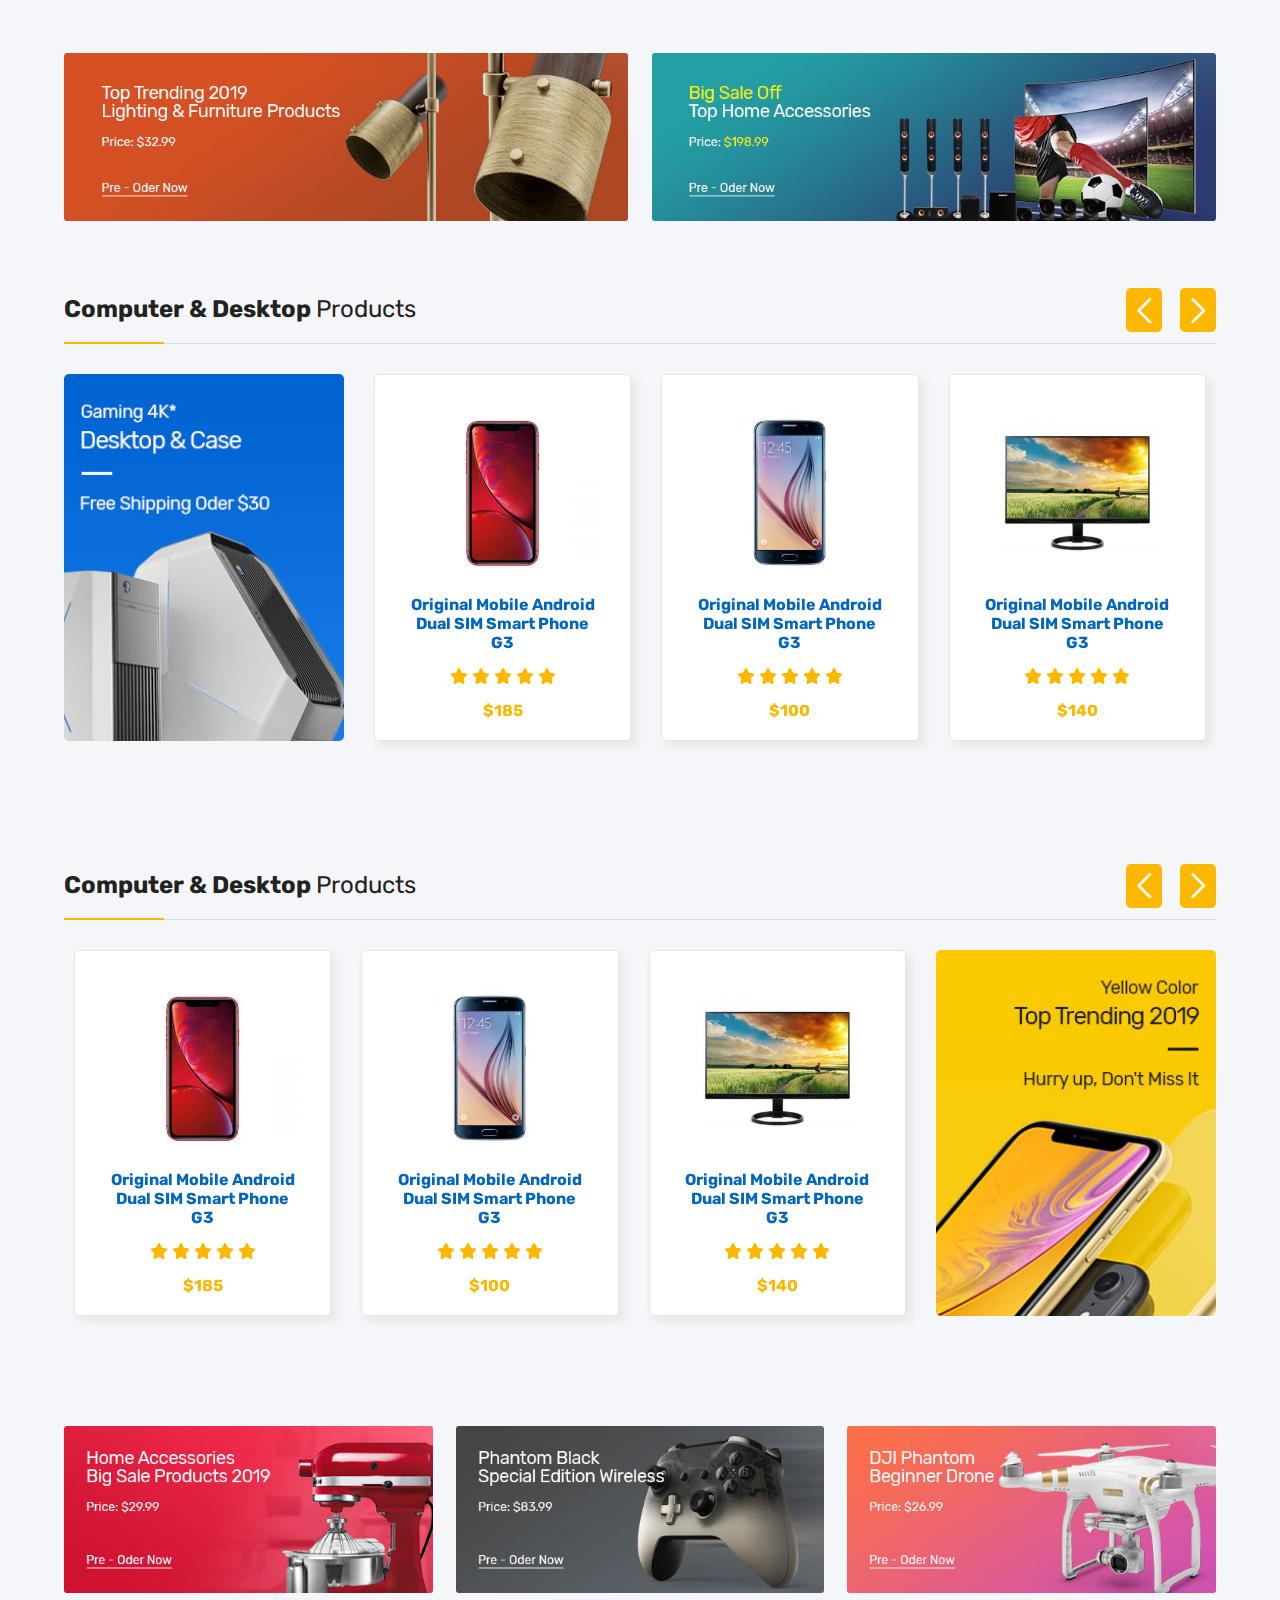
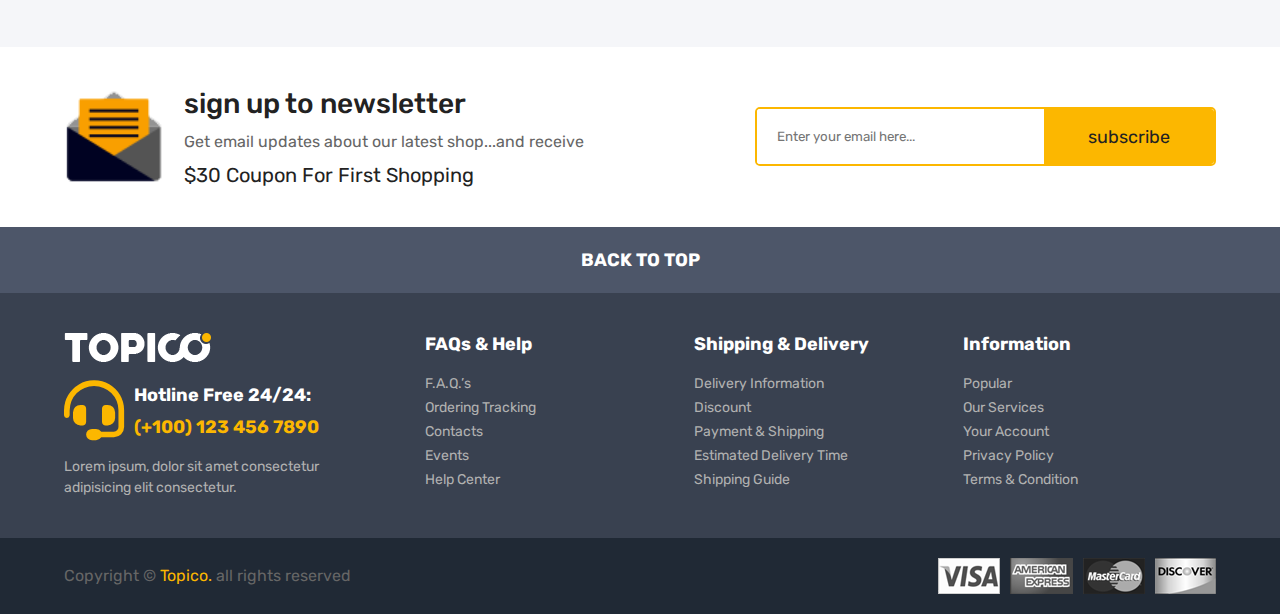
==== commit 9c22a4cb: "Update project" ====
--- a/index.html
+++ b/index.html
@@ -26,6 +26,11 @@
                 <button type="submit">Search</button>
             </form>
 
+            
+
+
+
+            
             <div class="cart_header">
                 <div onclick="open_cart()" class="icon_cart">
                     <i class="fa-solid fa-bag-shopping"></i>
@@ -48,8 +53,8 @@
                     
                     <li class="active"><a href="index.html">home</a></li>
                     <li><a href="all_products.html">all products</a></li>
-                    <li><a href="">about us</a></li>
-                    <li><a href="">contact</a></li>
+                    <li><a href="about.html">about us</a></li>
+                    <li><a href="contact.html">contact</a></li>
                 </ul>
 
                 <div class="loging_signup">
@@ -60,6 +65,7 @@
         </nav>
     </header>
 
+    
     <div class="cart ">
         <div class="top_cart">
             <h3>My cart <span class="count_item_cart">(0Item in Cart)</span></h3>
@@ -80,7 +86,7 @@
 
             <div class="button_Cart">
                 <a href="checkout.html" class="btn_cart">Proceed to checkout</a>
-                <button onclick="close_cart()" class="btn_cart trans_bg">Shop more</button>
+                <a href="all_products.html" class="btn_cart trans_bg">Shop more</a>            
             </div>
         </div>
     </div>
@@ -159,14 +165,7 @@
             </div>
 
 
-            <div class="feature_item">
-                <img src="img/features5.png" alt="">
-                <div class="text">
-                    <h4>Free Shipping</h4>
-                    <p>Free Shipping on all order</p>
-                </div>
-            </div>
-
+            
 
         </div>
     </section>
@@ -379,7 +378,7 @@
                 <div class="links">
                     <a href="#">F.A.Q.’s</a>
                     <a href="#">Ordering Tracking</a>
-                    <a href="#">Contacts</a>
+                    <a href="contact.html">Contacts</a>
                     <a href="#">Events</a>
                     <a href="#">Help Center</a>
                 </div>
--- a/css/style.css
+++ b/css/style.css
@@ -87,6 +87,54 @@
     color: var(--dark-color);
     cursor: pointer;
 }
+
+header .top-nav .wishlist_header {
+    display: flex;
+    gap: 10px;
+    align-items: center;
+}
+
+header .top-nav .wishlist_header i {
+    color: var(--dark-color);
+    font-size: 20px;
+    border: 1px solid var(--border-color);
+    width: 50px;
+    height: 50px;
+    text-align: center;
+    line-height: 50px;
+    border-radius: 50%;
+    cursor: pointer;
+    transition: 0.3s ease;
+}
+
+header .top-nav .wishlist_header i:hover {
+    background-color: var(--main-color);
+    color: #fff;
+}
+
+header .top-nav .wishlist_header .icon_wishlist {
+    position: relative;
+}
+
+header .top-nav .wishlist_header .count_item {
+    position: absolute;
+    background: var(--main-color);
+    width: 20px;
+    height: 20px;
+    border-radius: 50%;
+    text-align: center;
+    line-height: 20px;
+    font-size: 13px;
+    top: -5px;
+    right: 0px;
+    color: var(--dark-color);
+    border: 1px solid var(--border-color);
+}
+
+header .top-nav .wishlist_header .tottal_items p {
+    margin-bottom: 8px;
+}
+
 
 header .top-nav .cart_header{
     display: flex;
@@ -1344,122 +1392,186 @@
 
 
 /* Checkout Page */
-
-.checkout{
-    margin: 50px 0;
-}
-.checkout .container{
+/* Checkout Section */
+.checkout {
+    padding: 3rem 0;
+    background-color: #f9f9f9;
+}
+
+.checkout-container {
+    display: flex;
+    flex-wrap: wrap;
+    gap: 2rem;
+}
+
+.checkout-form {
+    flex: 1;
+    min-width: 300px;
+    display: flex;
+    flex-wrap: wrap;
+    gap: 2rem;
+}
+
+
+
+
+/* Left Side: Delivery Address and Coupon Code */
+.left-section {
+    flex: 1;
+    min-width: 300px;
+}
+
+.address,
+.coupon {
+    background-color: #fff;
+    padding: 1.5rem;
+    border-radius: 0.5rem;
+    box-shadow: 0 2px 5px rgba(0, 0, 0, 0.1);
+    margin-bottom: 1.5rem;
+}
+
+.address h2,
+.coupon h2 {
+    font-size: 1.5rem;
+    font-weight: 600;
+    margin-bottom: 1rem;
+    color: #333;
+}
+
+.inputs {
+    display: flex;
+    flex-direction: column;
+    gap: 1rem;
+}
+
+.inputs label {
+    font-size: 1rem;
+    font-weight: 500;
+    color: #555;
+}
+
+.inputs input {
+    padding: 0.75rem;
+    font-size: 1rem;
+    border: 1px solid #ddd;
+    border-radius: 0.3rem;
+    outline: none;
+    transition: border-color 0.3s ease;
+}
+
+.inputs input:focus {
+    border-color: #fcb700;
+}
+
+/* Right Side: Order Summary */
+.checkout .ordersummary {
+    flex-grow: 0;
+    flex-shrink: 0;
+    flex-basis: 400px; /* عرض أساسي للـ Order Summary */
+    max-width: 500px; /* أقصى عرض */
+    height: auto; /* الطول يتكيف مع المحتوى */
+    background-color: #fff;
+    padding: 1.5rem;
+    border-radius: 0.5rem;
+    box-shadow: 0 2px 5px rgba(0, 0, 0, 0.1);
+}
+
+.ordersummary h1 {
+    font-size: 1.8rem;
+    font-weight: 600;
+    margin-bottom: 1.5rem;
+    color: #333;
+}
+
+.items {
+    display: flex;
+    flex-direction: column;
+    gap: 1.5rem; /* زيادة المسافة بين المنتجات */
+}
+
+.item_cart {
+    display: flex;
+    gap: 1.5rem; /* زيادة المسافة بين الصورة والمحتوى */
+    align-items: center;
+}
+
+.item_cart img {
+    width: 100px; /* تكبير عرض الصورة */
+    height: 100px; /* تكبير ارتفاع الصورة */
+    object-fit: cover;
+    border-radius: 0.3rem;
+}
+
+.item_cart .content {
+    flex: 1;
+}
+
+.item_cart h4 {
+    font-size: 1.2rem; /* تكبير حجم اسم المنتج */
+    font-weight: 500;
+    color: #333;
+    margin-bottom: 0.5rem;
+}
+
+.item_cart .price_cart {
+    font-size: 1.1rem; /* تكبير حجم السعر */
+    color: #555;
+}
+
+.item_cart .price_cart span {
+    font-weight: 600;
+    color: #fcb700;
+}
+
+.total {
     display: flex;
     justify-content: space-between;
-    align-items: flex-start;
-}
-.checkout form{
-    width: 45%;
-}
-.checkout form h2{
-    padding: 10px 20px;
-    background: var(--main-color);
-    text-transform: capitalize;
-}
-.checkout form .address,
-.checkout form .coupon{
-    background: #fff;
-    margin-bottom: 20px;
-    border-radius: 5px;
-    overflow: hidden;
-}
-.checkout form .inputs{
-    display: flex;
-    flex-direction: column;
-    padding: 15px 20px;
-}
-.checkout form .inputs label{
-    color: var(--dark-color);
-    font-size: 14px;
-    text-transform: capitalize;
-}
-.checkout form .inputs input{
-    margin: 5px 0 20px;
-    padding: 12px 10px;
-    outline: none;
-    border: 1px solid var(--border-color);
-    border-radius: 5px;
-    transition: 0.3s ease-in-out;
-}
-.checkout form .inputs input:focus{
-    border-color: var(--main-color);
-}
-
-
-
-.checkout .ordersummary{
-    width: 45%;
-    background: #fff;
-    padding: 0 20px;
-}
-.checkout .ordersummary h1{
-    border-bottom: 1px solid var(--border-color);
-    padding: 20px 0;
-    margin-bottom: 20px;
-}
-.checkout .ordersummary .items .item_cart{
-    display: flex;
-    align-items: center;
-    gap: 15px;
-    margin-bottom: 20px;
-}
-.checkout .ordersummary .items .item_cart img{
-    width: 150px;
-}
-.checkout .ordersummary .items .item_cart h4{
-    color: var(--parg-color);
-    margin-bottom: 20px
-}
-.checkout .ordersummary .items .item_cart p{
-    color: var(--dark-color);
-    font-size: 18px;
-}
-
-.checkout .ordersummary .total{
-    margin-bottom: 20px;
-    display: flex;
-    align-items: center;
-    justify-content: space-between;
-}
-
-.checkout .ordersummary .total p{
-    font-size: 30px; 
-    font-weight: bold;
-    color: var(--dark-color);
-    text-transform: capitalize;
-}
-.checkout .ordersummary .total span{
-    font-weight: bold;
-    font-size: 25px;
-    color: var(--dark-color);
-}
-.checkout .ordersummary .button_div{
-    border-top: 1px solid var(--border-color);
-    padding: 30px 0;
-}
-.checkout .ordersummary .button_div button{
-    width: 100%;
-    background: var(--main-color);
-    color: var(--dark-color);
-    border: 2px solid var(--main-color);
-    padding: 15px 0;
-    outline: none;
-    border-radius: 5px;
-    font-size: 20px;
-    font-weight: bold;
+    align-items: center;
+    padding: 1rem 0;
+    border-top: 1px solid #ddd;
+    margin-top: 1.5rem;
+    font-size: 1.2rem;
+    font-weight: 600;
+    color: #333;
+}
+
+.total span {
+    color: #fcb700;
+}
+
+.button_div {
+    margin-top: 1.5rem;
+    text-align: center;
+}
+
+.button_div button {
+    background-color: #fcb700;
+    color: #fff;
+    padding: 0.75rem 1.5rem;
+    border: none;
+    border-radius: 0.3rem;
+    font-size: 1rem;
+    font-weight: 600;
+    font-family: 'Montserrat', sans-serif;
     cursor: pointer;
-    transition: 0.3s ease-in-out;
-}
-.checkout .ordersummary .button_div button:hover{
-    background: transparent;
-    color: var(--main-color);
-}
-
+    transition: background-color 0.3s ease;
+}
+
+.button_div button:hover {
+    background-color: #e0a800;
+}
+
+/* Responsive Design */
+@media (max-width: 768px) {
+    .left-section {
+        order: 2;
+    }
+    .ordersummary {
+        order: 1;
+        flex-basis: 100%; /* ياخد العرض كله على الشاشات الصغيرة */
+        max-width: 100%;
+    }
+}
 
 
 /* responsive checkout page */
